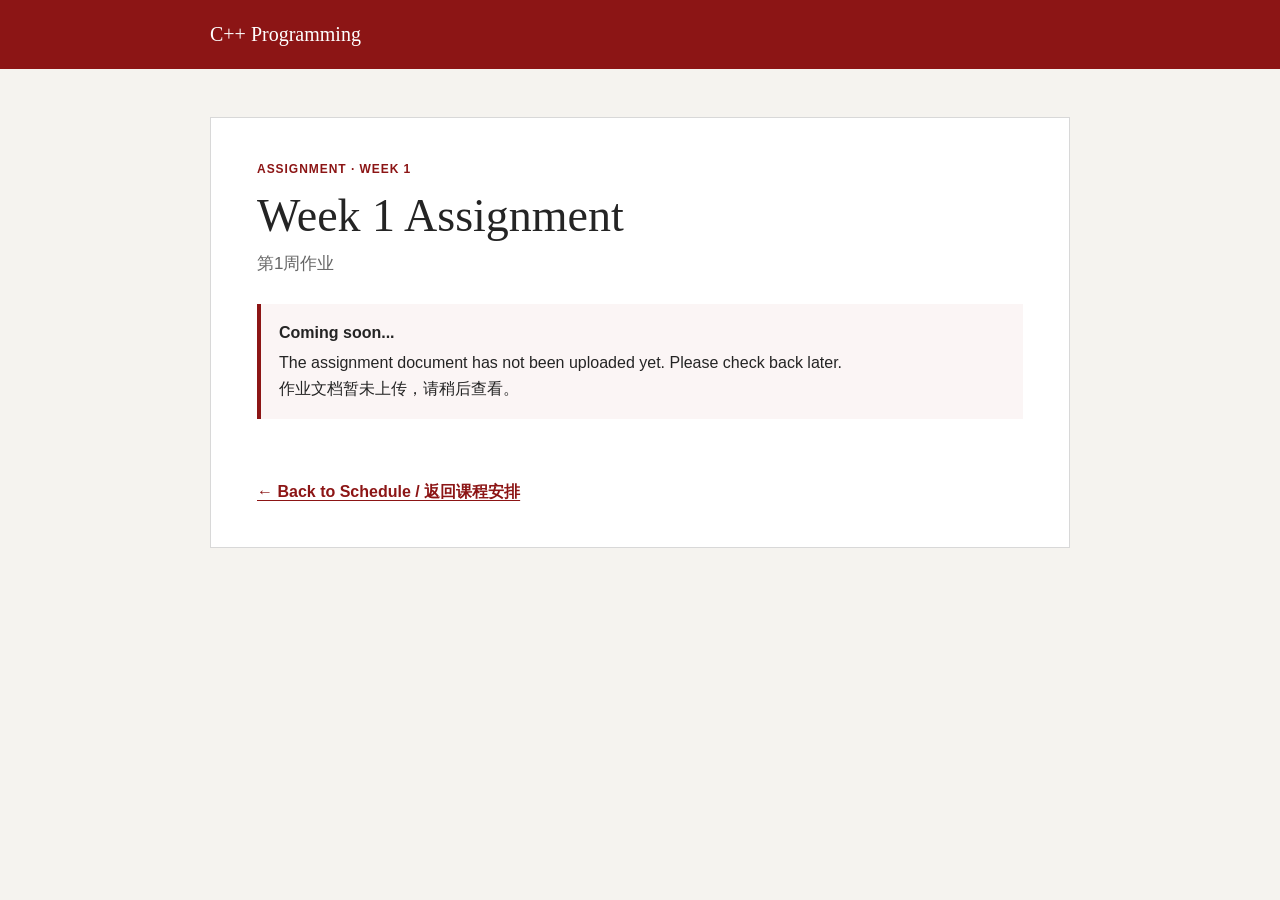
==== materials/assignments/mock.html @ 5ec70c78 "initial C++ course website" ====
<!doctype html>
<html lang="en">
  <head>
    <meta charset="utf-8" />
    <meta name="viewport" content="width=device-width, initial-scale=1" />
    <title>Assignment · C++ Programming</title>
    <style>
      :root {
        color-scheme: light;
        --red: #8c1515;
        --red-dark: #651010;
        --ink: #242424;
        --muted: #666;
        --line: #d8d8d8;
        --paper: #fff;
        --canvas: #f5f3ef;
      }

      * {
        box-sizing: border-box;
      }

      body {
        margin: 0;
        color: var(--ink);
        background: var(--canvas);
        font-family: Arial, "Helvetica Neue", "PingFang SC", "Microsoft YaHei", sans-serif;
        line-height: 1.65;
      }

      header {
        padding: 18px max(24px, calc((100% - 860px) / 2));
        color: #fff;
        background: var(--red);
      }

      header strong {
        font-family: Georgia, "Times New Roman", "Songti SC", serif;
        font-size: 20px;
        font-weight: 500;
      }

      main {
        width: min(100% - 36px, 860px);
        margin: 48px auto;
        padding: 42px 46px;
        border: 1px solid var(--line);
        background: var(--paper);
      }

      .eyebrow {
        margin: 0 0 10px;
        color: var(--red);
        font-size: 12px;
        font-weight: 800;
        letter-spacing: 0.08em;
        text-transform: uppercase;
      }

      h1 {
        margin: 0;
        font-family: Georgia, "Times New Roman", "Songti SC", serif;
        font-size: clamp(30px, 5vw, 46px);
        font-weight: 500;
        line-height: 1.12;
      }

      .zh-title {
        margin: 9px 0 26px;
        color: var(--muted);
        font-size: 17px;
      }

      .status {
        margin: 0 0 26px;
        padding: 16px 18px;
        border-left: 4px solid var(--red);
        background: #fbf5f5;
      }

      .status strong {
        display: block;
        margin-bottom: 3px;
      }

      h2 {
        margin: 30px 0 8px;
        font-family: Georgia, "Times New Roman", "Songti SC", serif;
        font-size: 21px;
        font-weight: 500;
      }

      p {
        margin: 0;
      }

      a {
        color: var(--red);
        text-underline-offset: 3px;
      }

      a:hover,
      a:focus-visible {
        color: var(--red-dark);
      }

      .back-link {
        display: inline-block;
        margin-top: 34px;
        font-weight: 700;
      }

      @media (max-width: 600px) {
        main {
          margin: 24px auto;
          padding: 30px 24px;
        }
      }
    </style>
  </head>
  <body>
    <header><strong>C++ Programming</strong></header>
    <main>
      <p class="eyebrow" id="week-label">Course material · Week</p>
      <h1 id="resource-title">Course Material</h1>
      <p class="zh-title" id="resource-title-zh">课程材料</p>

      <div class="status">
        <strong>Coming soon...</strong>
        <span id="status-en">This course material has not been uploaded yet. Please check back later.</span><br />
        <span id="status-zh">该课程材料暂未上传，请稍后查看。</span>
      </div>

      <a class="back-link" href="../../index.html#schedule">← Back to Schedule / 返回课程安排</a>
    </main>

    <script>
      const params = new URLSearchParams(window.location.search);
      const week = params.get("week") || "01";
      const weekNumber = Number(week) || 1;
      const requestedKind = params.get("kind") || "assignment";
      const kind = ["slides", "code", "assignment"].includes(requestedKind) ? requestedKind : "assignment";
      const resources = {
        slides: {
          en: "Slides",
          zh: "课件",
          statusEn: "The slides have not been uploaded yet. Please check back later.",
          statusZh: "课件暂未上传，请稍后查看。"
        },
        code: {
          en: "Code",
          zh: "代码",
          statusEn: "The code has not been uploaded yet. Please check back later.",
          statusZh: "代码暂未上传，请稍后查看。"
        },
        assignment: {
          en: "Assignment",
          zh: "作业",
          statusEn: "The assignment document has not been uploaded yet. Please check back later.",
          statusZh: "作业文档暂未上传，请稍后查看。"
        }
      };
      const resource = resources[kind];

      document.getElementById("week-label").textContent = `${resource.en} · Week ${weekNumber}`;
      document.getElementById("resource-title").textContent = `Week ${weekNumber} ${resource.en}`;
      document.getElementById("resource-title-zh").textContent = `第${weekNumber}周${resource.zh}`;
      document.getElementById("status-en").textContent = resource.statusEn;
      document.getElementById("status-zh").textContent = resource.statusZh;
      document.title = `Week ${weekNumber} ${resource.en} · C++ Programming`;
    </script>
  </body>
</html>
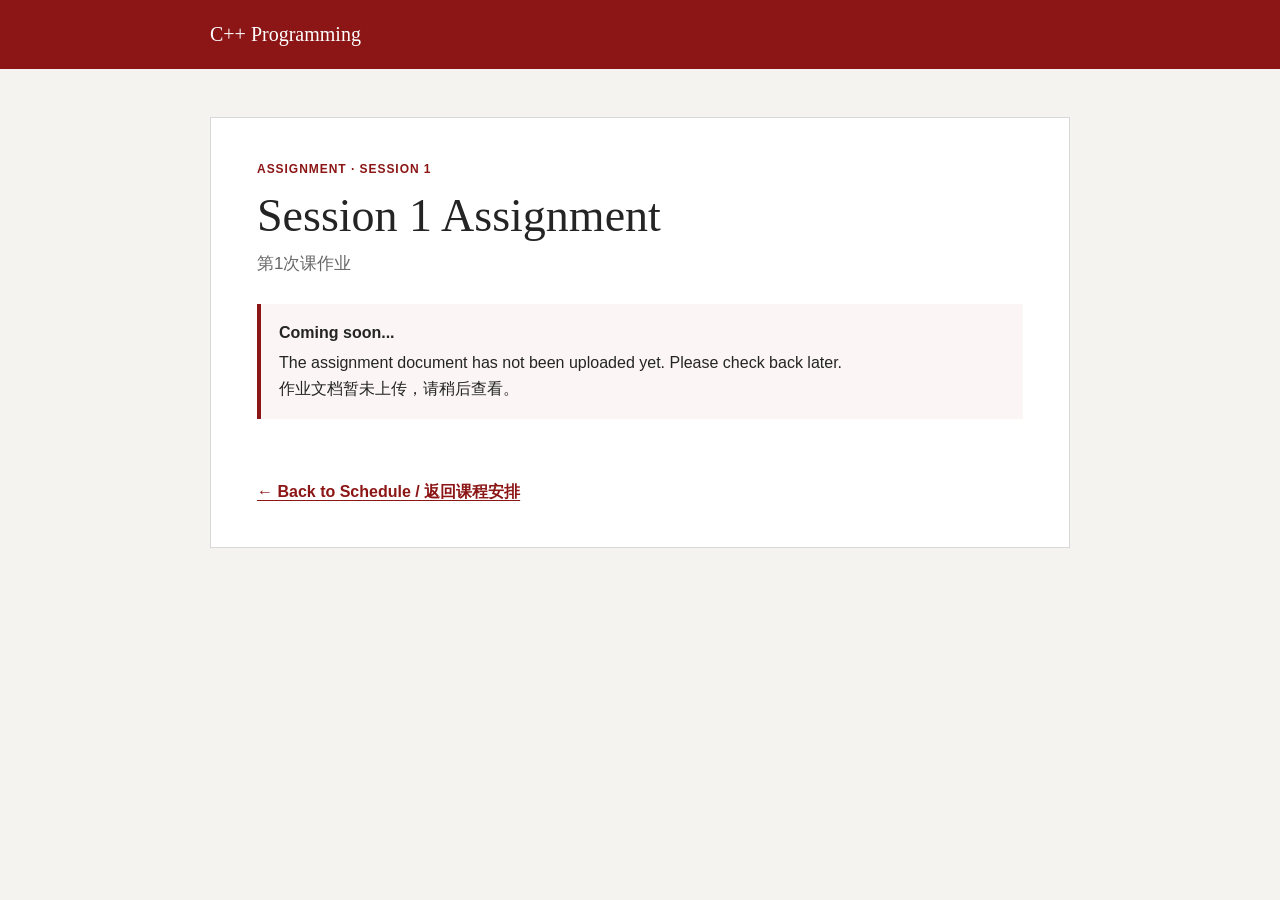
==== commit dd1c74ef: "Sync C++ course schedule and bilingual labs from hecongqing.online" ====
--- a/materials/assignments/mock.html
+++ b/materials/assignments/mock.html
@@ -121,7 +121,7 @@
   <body>
     <header><strong>C++ Programming</strong></header>
     <main>
-      <p class="eyebrow" id="week-label">Course material · Week</p>
+      <p class="eyebrow" id="week-label">Course material · Session</p>
       <h1 id="resource-title">Course Material</h1>
       <p class="zh-title" id="resource-title-zh">课程材料</p>
 
@@ -136,8 +136,10 @@
 
     <script>
       const params = new URLSearchParams(window.location.search);
-      const week = params.get("week") || "01";
-      const weekNumber = Number(week) || 1;
+      const isLegacyWeek = !params.has("session") && params.has("week");
+      const sessionNumber = Number(params.get("session") || params.get("week")) || 1;
+      const unitEn = isLegacyWeek ? "Week" : "Session";
+      const unitZh = isLegacyWeek ? "周" : "次课";
       const requestedKind = params.get("kind") || "assignment";
       const kind = ["slides", "code", "assignment"].includes(requestedKind) ? requestedKind : "assignment";
       const resources = {
@@ -162,12 +164,12 @@
       };
       const resource = resources[kind];
 
-      document.getElementById("week-label").textContent = `${resource.en} · Week ${weekNumber}`;
-      document.getElementById("resource-title").textContent = `Week ${weekNumber} ${resource.en}`;
-      document.getElementById("resource-title-zh").textContent = `第${weekNumber}周${resource.zh}`;
+      document.getElementById("week-label").textContent = `${resource.en} · ${unitEn} ${sessionNumber}`;
+      document.getElementById("resource-title").textContent = `${unitEn} ${sessionNumber} ${resource.en}`;
+      document.getElementById("resource-title-zh").textContent = `第${sessionNumber}${unitZh}${resource.zh}`;
       document.getElementById("status-en").textContent = resource.statusEn;
       document.getElementById("status-zh").textContent = resource.statusZh;
-      document.title = `Week ${weekNumber} ${resource.en} · C++ Programming`;
+      document.title = `${unitEn} ${sessionNumber} ${resource.en} · C++ Programming`;
     </script>
   </body>
 </html>
